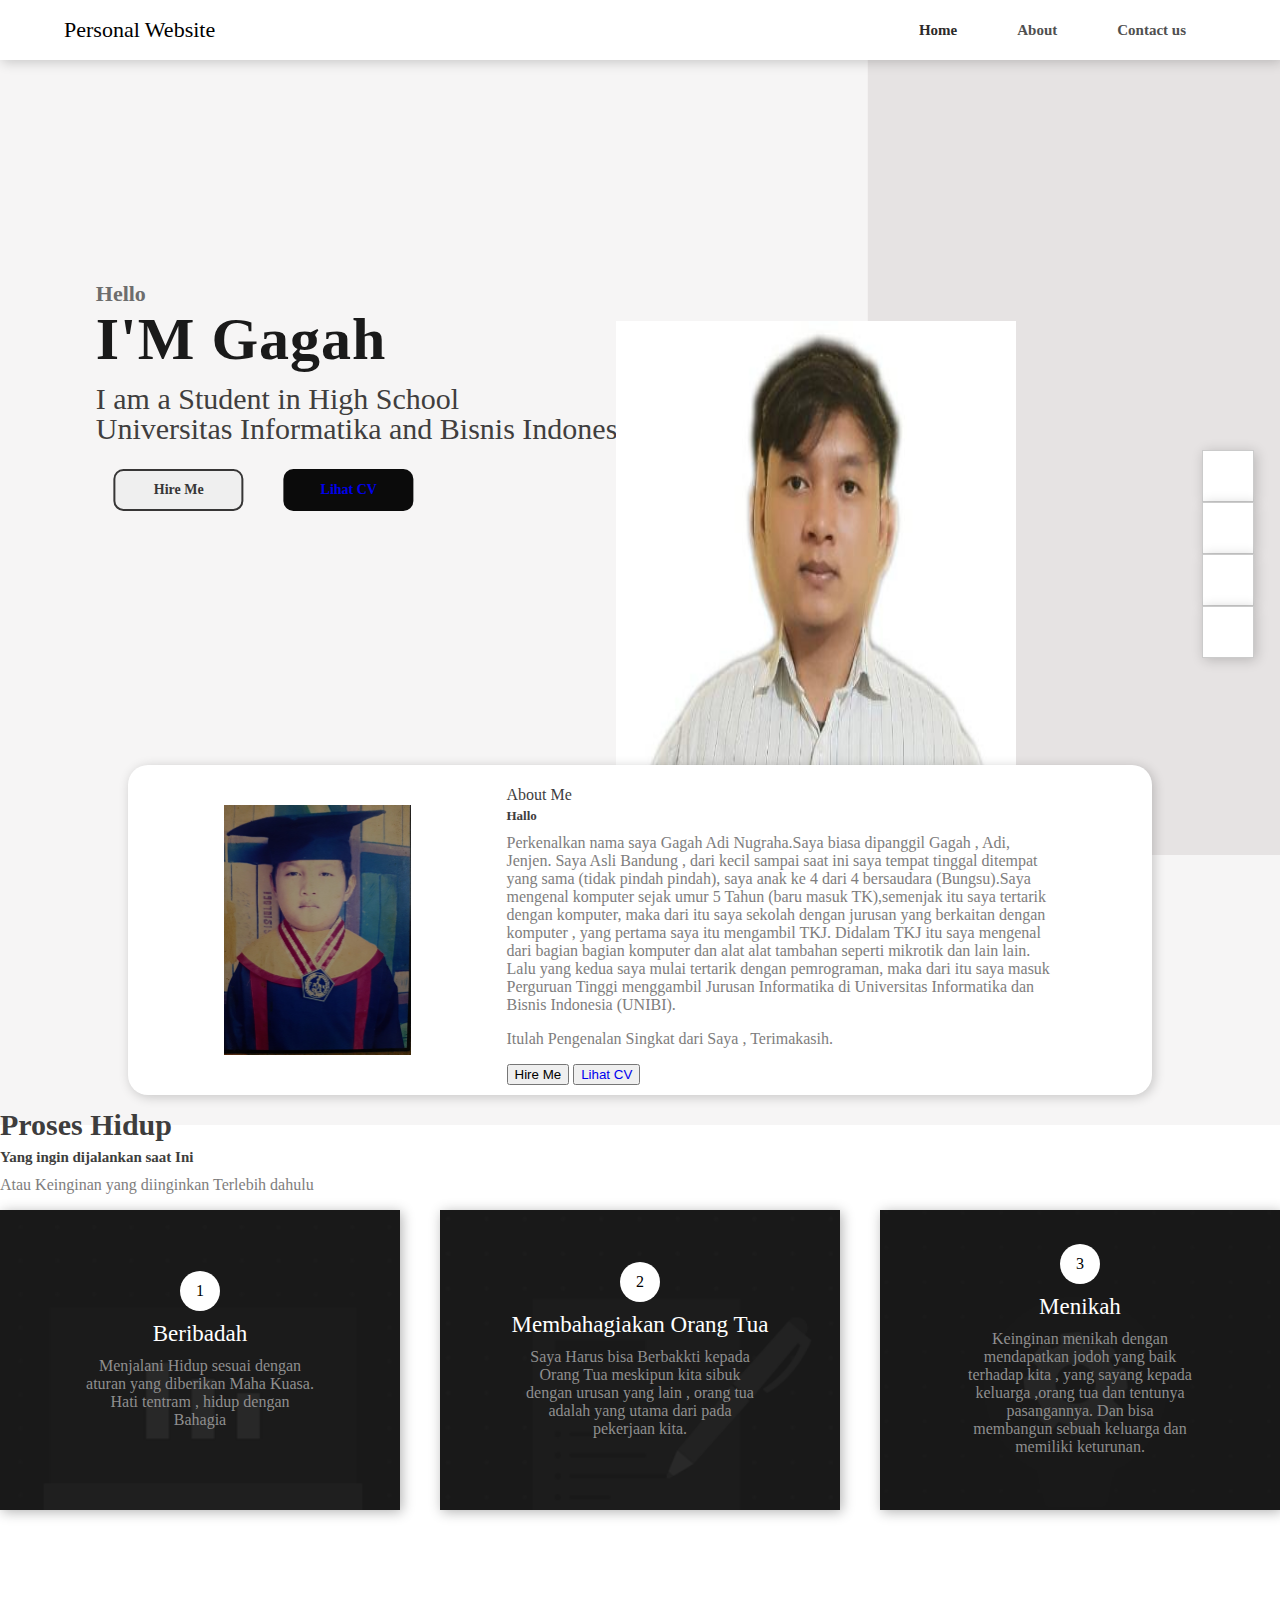
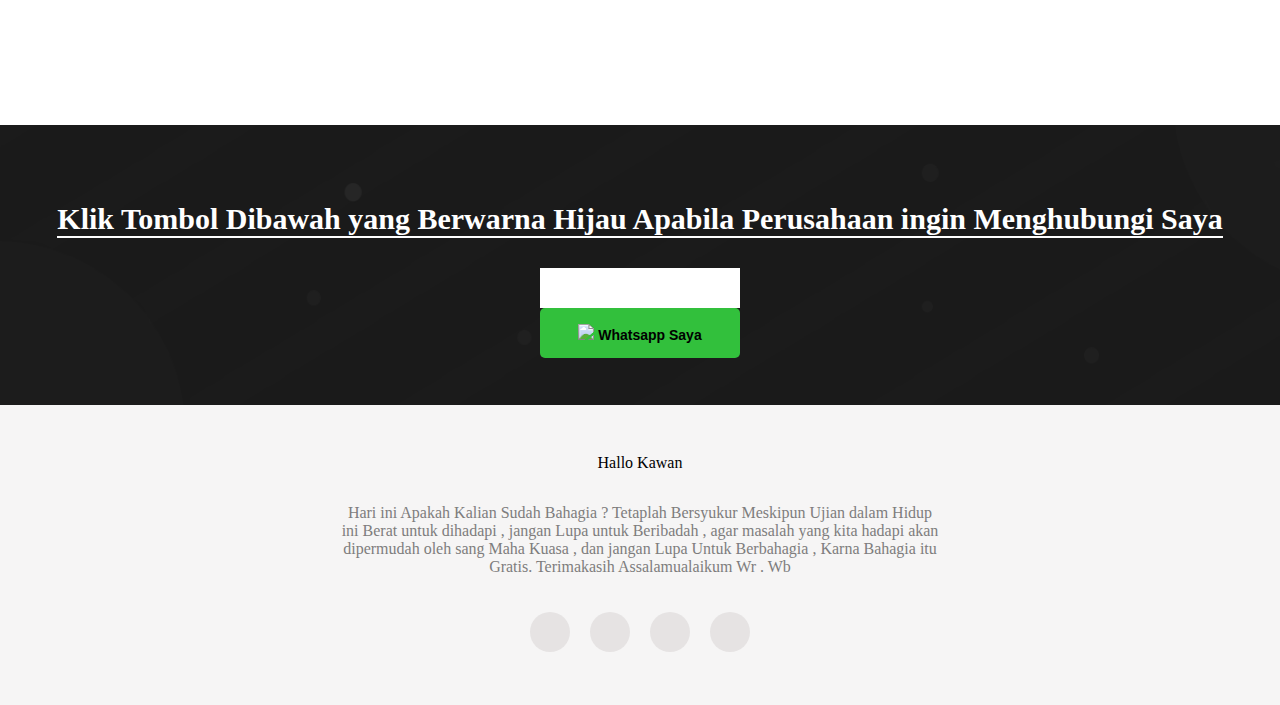
==== index.html @ f991d162 "Add files via upload" ====
<!DOCTYPE html>
<html>
<head>
	<title> Personal Website</title>
	<link rel="stylesheet" type="text/css" href="css/style.css">
	<script src="http://kit.fontawesome.com/c8e4d183c2.js" crossorigin="anonymous"></script>
</head>

<body>
	<section>
		<nav>
			<a href="#" class="logo">Personal Website</a>
			<ul>
				<li><a href="#" class="active">Home</a></li>
				<li><a href="about.html">About</a></li>
				<li><a href="contact.html">Contact us</a></li>
			</ul>
		</nav>

		<div class="text-container">
			<p>Hello</p>
			<p>I'M Gagah</p>
			<p>I am a Student in High School <br>Universitas Informatika and Bisnis Indonesia</p>
			<button class="hire-btn">Hire Me</button>
			<button class="down-cv"><a href="file/Gagah.pdf">Lihat CV</a></button>
		</div>

		<img src="images/adi.jpeg" class="model" alt="model" height="42px" width="400px">
	</section>

	<div class="about-container">
		<img src="images/tk.jpg">
		<div class="about-text">
			<p>About Me</p>
			<p>Hallo</p>
			<p>Perkenalkan nama saya Gagah Adi Nugraha.Saya biasa dipanggil Gagah , Adi, Jenjen. Saya Asli Bandung , dari kecil sampai saat ini saya tempat tinggal ditempat yang sama (tidak pindah pindah), saya anak ke 4 dari 4 bersaudara (Bungsu).Saya mengenal komputer sejak umur 5 Tahun (baru masuk TK),semenjak itu saya tertarik dengan komputer, maka dari itu saya sekolah dengan jurusan yang berkaitan dengan komputer , yang pertama saya itu mengambil TKJ. Didalam TKJ itu saya mengenal dari bagian bagian komputer dan alat alat tambahan seperti mikrotik dan lain lain. Lalu yang kedua saya mulai tertarik dengan pemrograman, maka dari itu saya masuk Perguruan Tinggi menggambil Jurusan Informatika di Universitas Informatika dan Bisnis Indonesia (UNIBI).</p>
			<p>Itulah Pengenalan Singkat dari Saya , Terimakasih.</p>
			<button>Hire Me</button>
			<button><a href="file/Gagah.pdf">Lihat CV</a></button>
		</div>
	</div>
		<div class="services">
		<div class="services-text">
			<p>Proses Hidup</p>
			<p>Yang ingin dijalankan saat Ini</p>
			<p>Atau Keinginan yang diinginkan Terlebih dahulu</p>
		</div>
		<div class="box-container">
			<div class="box-1">
				<span>1</span>
				<p class="heading">Beribadah</p>
				<p class="details">Menjalani Hidup sesuai dengan aturan yang diberikan Maha Kuasa. Hati tentram , hidup dengan Bahagia</p>
			</div>
			<div class="box-2">
				<span>2</span>
				<p class="heading">Membahagiakan Orang Tua</p>
				<p class="details">Saya Harus bisa Berbakkti kepada Orang Tua meskipun kita sibuk dengan urusan yang lain , orang tua adalah yang utama dari pada pekerjaan kita.</p>
			</div>
			<div class="box-3">
				<span>3</span>
				<p class="heading">Menikah</p>
				<p class="details">Keinginan menikah dengan mendapatkan jodoh yang baik terhadap kita , yang sayang kepada keluarga ,orang tua dan tentunya pasangannya. Dan bisa membangun sebuah keluarga dan memiliki keturunan.</p>
			</div>
		</div>
	</div>
	<div class="contact-me">
		<p>Klik Tombol Dibawah yang Berwarna Hijau Apabila Perusahaan ingin Menghubungi Saya</p>
		<button><div style="position:fixed;left:20px;bottom:20px;">
<a href="https://api.whatsapp.com/send?phone=+6281221689972&text=Halo Gagah Adi Nugraha, Kami dari Perusahaan .... . Apakah anda berminat bekerja bersama kami , untuk info lebih lanjut silahkan hubungi nomor ini .">
<button style="background:#32C03C;vertical-align:center;height:50px;border-radius:5px">
<img src="https://web.whatsapp.com/img/favicon/1x/favicon.png"> Whatsapp Saya</button></a>
</div></button>
	</div>
	<footer>
		<p>Hallo Kawan</p>
		<p>Hari ini Apakah Kalian Sudah Bahagia ? Tetaplah Bersyukur Meskipun Ujian dalam Hidup ini Berat untuk dihadapi , jangan Lupa untuk Beribadah , agar masalah yang kita hadapi akan dipermudah oleh sang Maha Kuasa , dan jangan Lupa Untuk Berbahagia , Karna Bahagia itu Gratis. Terimakasih Assalamualaikum Wr . Wb</p>

		<div class="social-icons">
			<a href="https://www.facebook.com/EagleTheGUARDIAN"><i class="fab fa-facebook-f"></i></a>
			<a href="https://twitter.com/GagahAdiNugrah1"><i class="fab fa-twitter"></i></a>
			<a href="https://www.instagram.com/hellogagah/?hl=id"><i class="fab fa-instagram"></i></a>
			<a href="https://www.youtube.com/channel/UCHMezk2xYdb9G_d_3ycofwQ?view_as=subscriber"><i class="fab fa-youtube"></i></a>
		</div>
	</footer>
	<div class="a-social-b">
		<a href="https://www.facebook.com/EagleTheGUARDIAN"><i class="fab fa-facebook-f"></i></a>
			<a href="https://twitter.com/GagahAdiNugrah1"><i class="fab fa-twitter"></i></a>
			<a href="https://www.instagram.com/hellogagah/?hl=id"><i class="fab fa-instagram"></i></a>
			<a href="https://www.youtube.com/channel/UCHMezk2xYdb9G_d_3ycofwQ?view_as=subscriber"><i class="fab fa-youtube"></i></a>
	</div>
</body>
</html>
---- css/style.css ----
@charset "utf-8";

body{
	background-color: #f6f5f5;
	margin: 0px;
	padding: 0px;
}
ul{
	list-style: none;
}
a{
	text-decoration: none;
}
section{
	width: 100%;
	height: 95vh;
	background-image: url("../images/bg.png");
	background-repeat: no-repeat;
	background-size: cover;
	position: relative;
}

nav{
	display: flex;
	justify-content: space-between;
	align-items: center;
	height: 60px;
	background-color: #FFFFFF;
	box-shadow: 2px 2px 12px rgba(0,0,0,0.2);
	padding: 0px 5%;
}
nav ul{
	display: flex;
}
nav ul li a{
	margin: 30px;
	font-family: myriad pro regular;
	color: #505050;
	font-size: 15px;
	font-weight: 700;
}
.logo{
	font-family: RoadTest;
	color: #000000;
	font-size: 22px;
}
.active{
	font-weight: bold;
	color: #2d2a2a;
}
.text-container p:nth-child(1){
	font-family: calibri;
	font-weight: bold;
	color: #6d6d6d;
	font-size: 22px;
}
.text-container p:nth-child(2){
	font-family: calibri;
	font-weight: bold;
	letter-spacing: 1px;
	color: #1a1a1a;
	font-size: 60px;
}
.text-container p:nth-child(3){
	font-family: myriad pro regular;
	color: #403e3e;
	font-size: 30px;
	line-height: 30px;
}
.text-container p{
	line-height: 0px;
	margin: 45px 0px 25px;
}
.text-container{
	position: absolute;
	left: 13%;
	top: 42%;
	transform: translate(-13%, -42%);
}
.text-container button{
	width: 130px;
	height: 42px;
	border-radius: 10px;
	font-family: calibri;
	font-weight: bold;
	font-size: 14px;
	outline: none;
	margin: 0px 18px;
}
.hire-btn{
	border: 2px solid #373636;
	color: #373636;
}
.down-cv{
background-color: #0b0b0b;
color: #FFFFFF;
border: none;
}
button:active{
	transform: scale(1.5);
}
.model{
	height: 450px;
	position: absolute;
	bottom: 84px;
	left: 70%;
	transform: translateX(-70%);
}
.about-container{
	width: 80%;
	height: 330px;
	background-color: #FFFFFF;
	border-radius: 20px;
	box-shadow: 2px 2px 12px rgba(0,0,0,0.2);
	display: flex;
	margin: -7% auto 20px auto;
	position: relative;
	justify-content: space-evenly;
	align-items: center;
}
.about-container img{
	height: 250px;
}
.about-text{
	width: 550px;
}
.about-text p:nth-child(1){
	color: #403e3e;
	font-family: calibri;
	font-weight
	font-size: 13px;
	line-height: 5px;
}
.about-text p:nth-child(2){
	color: #3e3d3d;
	font-family: myriad pro;
	font-weight: bold;
	font-size: 13px;
	line-height: 5px;
}
.about-text p:nth-child(3),
.about-text p:nth-child(4){
	color: #7e7d7d;
	font-family: calibri;
	font-size: 16px;
}
.about-button{
	width: 120px;
	height: 40px;
	color: #FFFFFF;
	outline: none;
	border: none;
	font-family: calibri;
	background-color: #262525;
}
.services{
	height: 600px;
	background-color: #FFFFFF;
}
.services-text p:nth-child(1){
	font-family: calibri;
	font-weight: bold;
	color: #3e3d3d;
	font-size: 30px;
	line-height: 0px;
}
.services-text p:nth-child(2){
	font-family: calibri;
	font-weight: bold;
	color: #3e3e3d;
	font-size: 15px;
	line-height: 5px;
}
.services-text p:nth-child(3){
	font-family: calibri;
	color: #7e7d7d;
}
.service-text{
	width: 500px;
	margin: 50px 0px;
}
.box-1,.box-2,.box-3{
	width: 400px;
	height: 300px;
	background-repeat: no-repeat;
	background-size: cover;
	box-shadow: 2px 2px 12px rgba(0,0,0,0.3);
	display: flex;
	justify-content: center;
	align-items: center;
	flex-direction: column;
}
.box-container{
	display: flex;
	justify-content: space-between;
}
.box-1{
	background-image: url("../images/services-1.png");
}
.box-2{
	background-image: url("../images/services-2.png");
}
.box-3{
	background-image: url("../images/services-3.png");
}
.box-1 span,
.box-2 span,
.box-3 span{
	width: 40px;
	height: 40px;
	border-radius: 50%;
	background-color: #FFFFFF;
	display: flex;
	justify-content: center;
	align-items: center;
	font-family: calibri
	font-weight: bold;
}
.box-1 p:nth-child(2),
.box-2 p:nth-child(2),
.box-3 p:nth-child(2){
	color: #FFFFFF;
	font-family: calibri;
	font-size: 23px;
	line-height: 0px;
}
.box-1 p:nth-child(3),
.box-2 p:nth-child(3),
.box-3 p:nth-child(3){
	font-family: calibri;
	text-align: center;
	width: 230px;
	margin: 0px 0px 20px 0px;
	color: #8f8f8f;
}
.box-1 button,
.box-2 button,
.box-3 button{
	width: 100px;
	height: 30px;
	background-color: #FFFFFF;
	border: none;
	outline: none;
	border-radius: 5px;
}
.contact-me{
	width: 100%;
	height: 280px;
	background-image: url("../images/project in your mind.png");
	background-size: cover;
	background-repeat: no-repeat;
	display: flex;
	flex-direction: column;
	justify-content: center;
	align-items: center;
}
.contact-me p{
	color: #FFFFFF;
	font-size: 30px;
	font-family: calibri;
	font-weight: bold;
	border-bottom: 2px solid #FFFFFF;
}
.contact-me button{
	width: 200px;
	height: 40px;
	background-color: #FFFFFF;
	outline: none;
	border: none;
	font-size: 14px;
	font-weight: bold;
}
footer{
	height: 300px;
	display: flex;
	flex-direction: column;
	justify-content: center;
	align-items: center;
}
footer p{
	font-family: calibri;
}
footer p:nyh-child(1){
	font-size: 30px;
	font-weight: bold;
	color: #191919;
	line-height: 10px;
}
footer p:nth-child(2){
	font-size: 16px;
	color: #7e7d7d;
	width: 600px;
	text-align: center;
}
.social-icons a{
	width: 40px;
	height: 40px;
	display: flex;
	justify-content: center;
	align-items: center;
	background-color: #e6e3e3;
	margin: 20px 10px;
	border-radius: 50%; 
}
.social-icons{
	display: flex;
} 
.social-icons i{
	color: #000000;
}
.social-icons a:hover,
.a-social-b a:hover{
	background-color: #000000;
	box-shadow: 2px 2px 12px rgba(0,0,0,0.2);
	transition: all ease 0.5s;
}
.social-icons a:hover i,
.a-social-b a:hover i{
	color: #FFFFFF;
	transition: all ease 0.5s;
}
.a-social-b{
	position: fixed;
	top: 50%;
	right: 0px;
	transform: translateX(-50%);
}
.a-social-b a{
	display: flex;
	justify-content: center;
	align-content: center;
	width: 50px;
	height: 50px;
	padding: 0px;
	margin: 0px;
	line-height: 0px;
	background-color: #FFFFFF;
	border: 1px solid #cbcbcb;
	box-shadow: 2px 2px 12px rgba(0,0,0,0.2);
}
.a-social-b i{
	color: #2b2b2b;
	font-size: 20px;
}
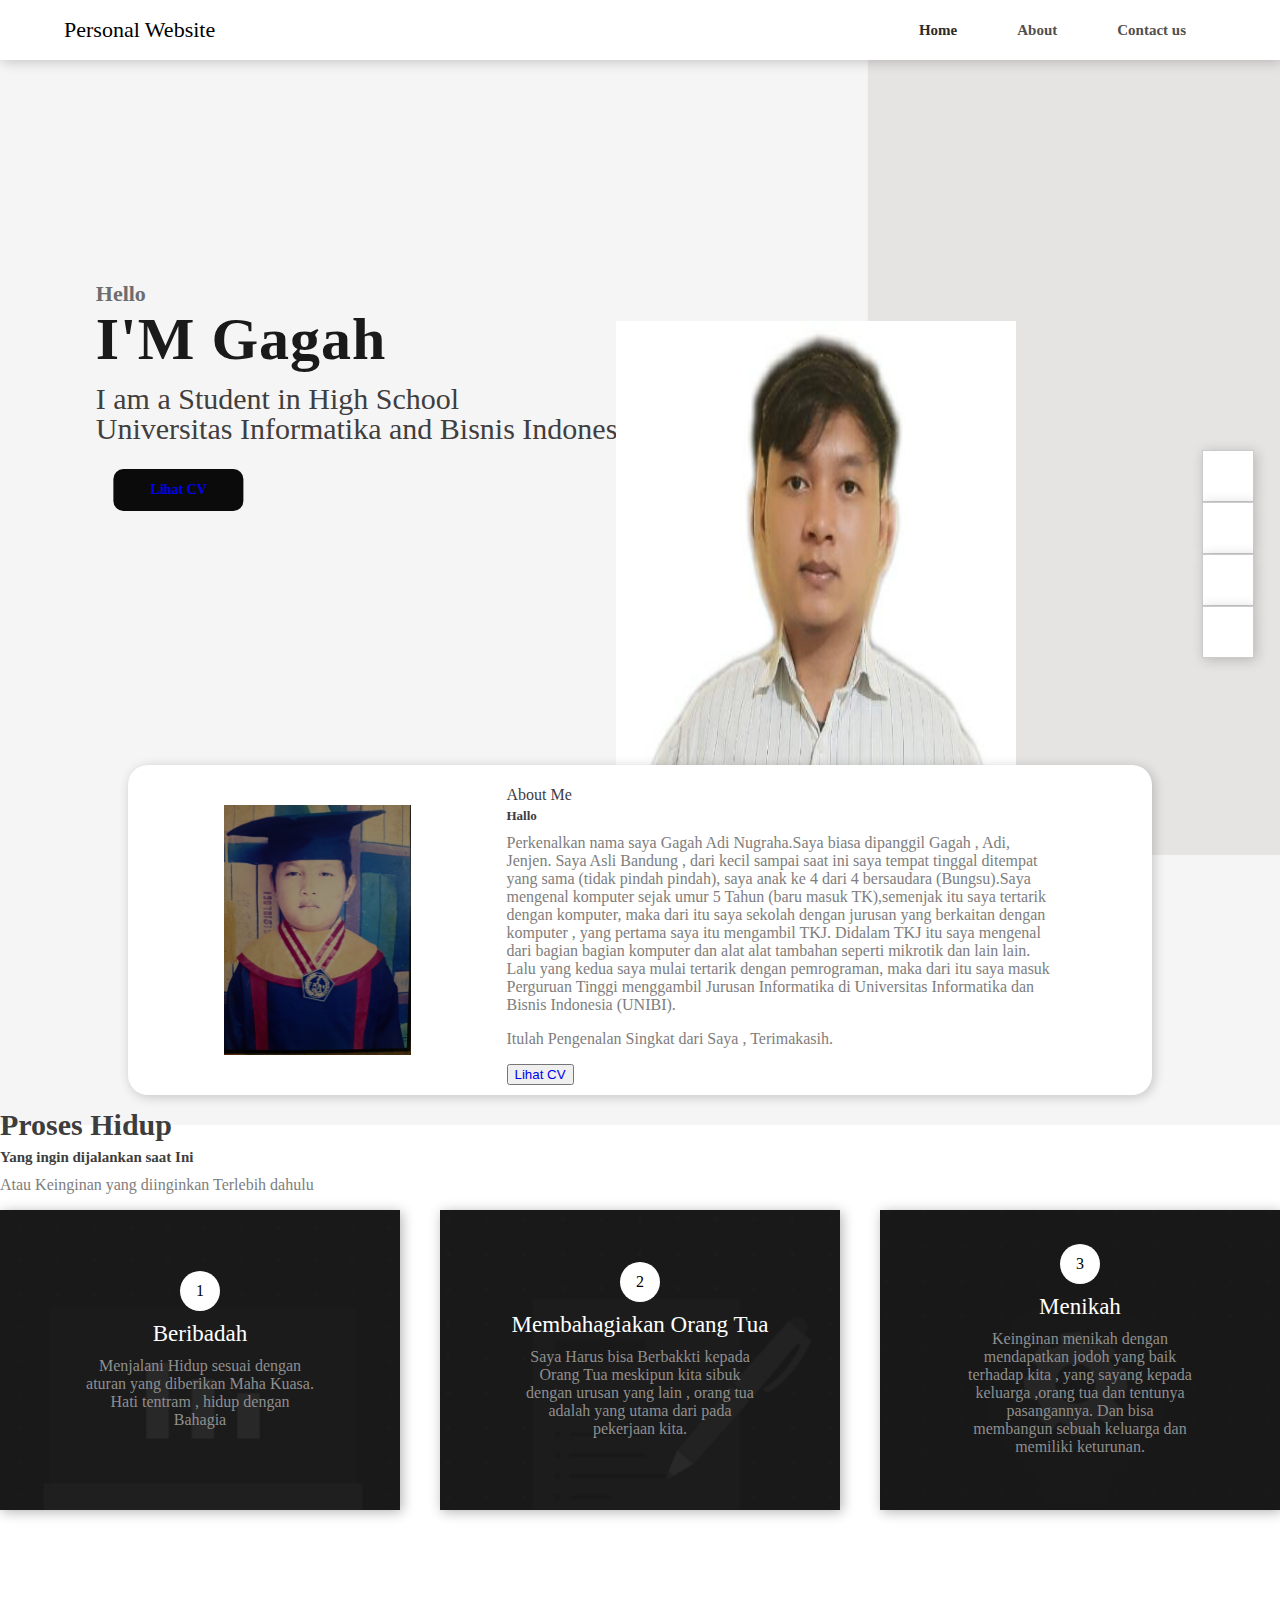
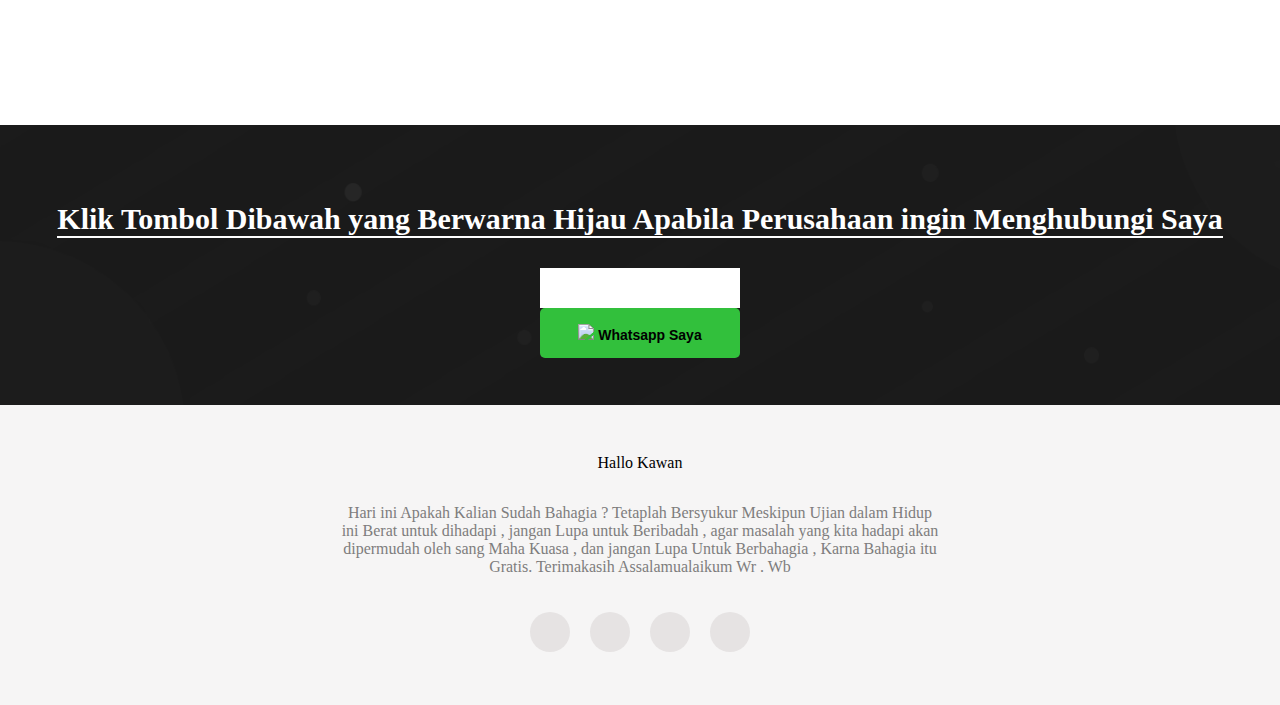
==== commit 4f719f9f: "Update index.html" ====
--- a/index.html
+++ b/index.html
@@ -21,7 +21,6 @@
 			<p>Hello</p>
 			<p>I'M Gagah</p>
 			<p>I am a Student in High School <br>Universitas Informatika and Bisnis Indonesia</p>
-			<button class="hire-btn">Hire Me</button>
 			<button class="down-cv"><a href="file/Gagah.pdf">Lihat CV</a></button>
 		</div>
 
@@ -35,7 +34,6 @@
 			<p>Hallo</p>
 			<p>Perkenalkan nama saya Gagah Adi Nugraha.Saya biasa dipanggil Gagah , Adi, Jenjen. Saya Asli Bandung , dari kecil sampai saat ini saya tempat tinggal ditempat yang sama (tidak pindah pindah), saya anak ke 4 dari 4 bersaudara (Bungsu).Saya mengenal komputer sejak umur 5 Tahun (baru masuk TK),semenjak itu saya tertarik dengan komputer, maka dari itu saya sekolah dengan jurusan yang berkaitan dengan komputer , yang pertama saya itu mengambil TKJ. Didalam TKJ itu saya mengenal dari bagian bagian komputer dan alat alat tambahan seperti mikrotik dan lain lain. Lalu yang kedua saya mulai tertarik dengan pemrograman, maka dari itu saya masuk Perguruan Tinggi menggambil Jurusan Informatika di Universitas Informatika dan Bisnis Indonesia (UNIBI).</p>
 			<p>Itulah Pengenalan Singkat dari Saya , Terimakasih.</p>
-			<button>Hire Me</button>
 			<button><a href="file/Gagah.pdf">Lihat CV</a></button>
 		</div>
 	</div>
@@ -89,4 +87,4 @@
 			<a href="https://www.youtube.com/channel/UCHMezk2xYdb9G_d_3ycofwQ?view_as=subscriber"><i class="fab fa-youtube"></i></a>
 	</div>
 </body>
-</html>+</html>
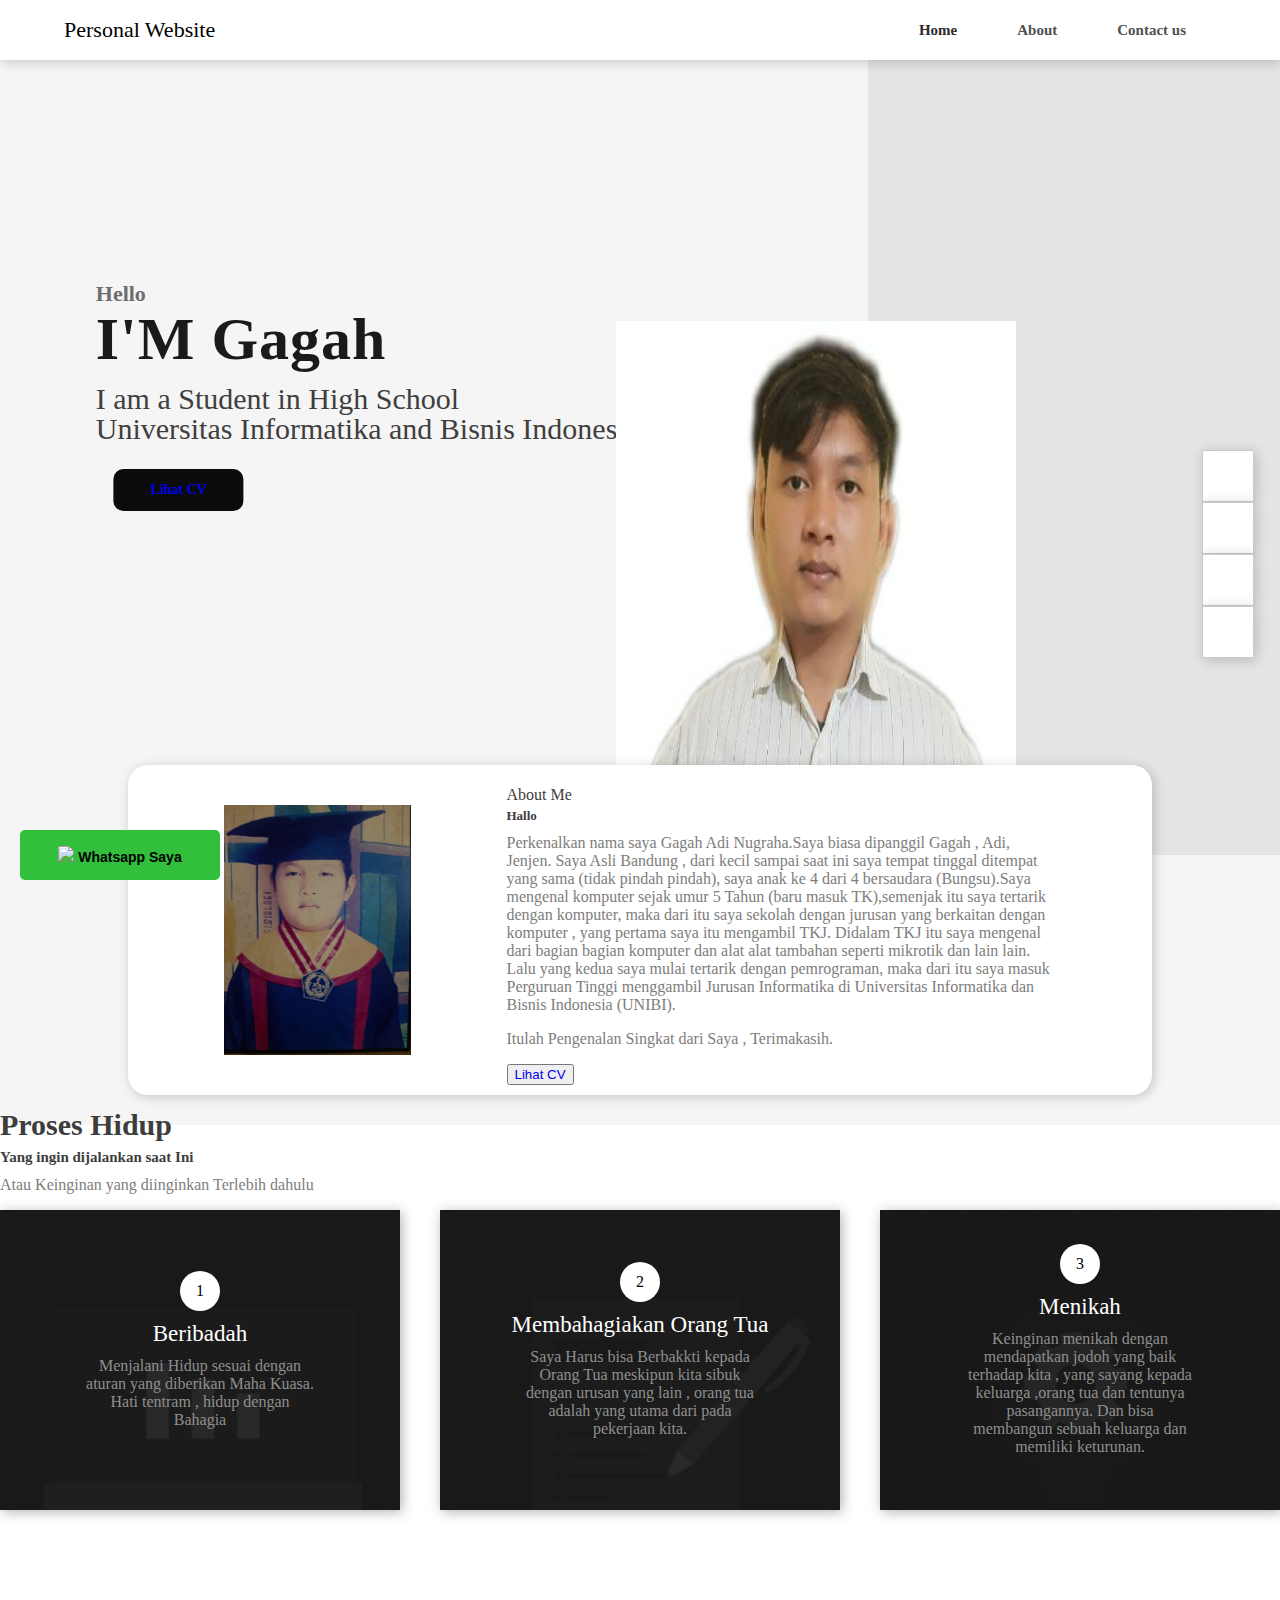
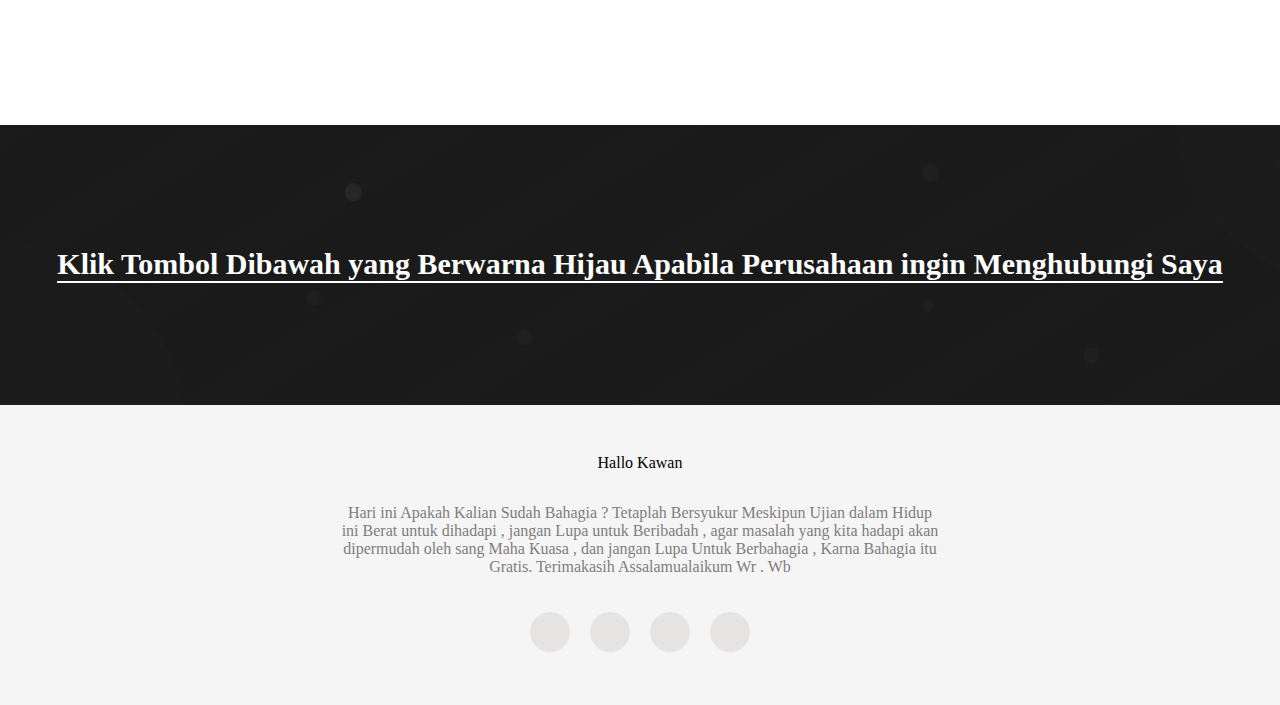
==== commit 3d98eddc: "Update index.html" ====
--- a/index.html
+++ b/index.html
@@ -63,11 +63,11 @@
 	</div>
 	<div class="contact-me">
 		<p>Klik Tombol Dibawah yang Berwarna Hijau Apabila Perusahaan ingin Menghubungi Saya</p>
-		<button><div style="position:fixed;left:20px;bottom:20px;">
+		<div style="position:fixed;left:20px;bottom:20px;">
 <a href="https://api.whatsapp.com/send?phone=+6281221689972&text=Halo Gagah Adi Nugraha, Kami dari Perusahaan .... . Apakah anda berminat bekerja bersama kami , untuk info lebih lanjut silahkan hubungi nomor ini .">
 <button style="background:#32C03C;vertical-align:center;height:50px;border-radius:5px">
 <img src="https://web.whatsapp.com/img/favicon/1x/favicon.png"> Whatsapp Saya</button></a>
-</div></button>
+</div>
 	</div>
 	<footer>
 		<p>Hallo Kawan</p>
